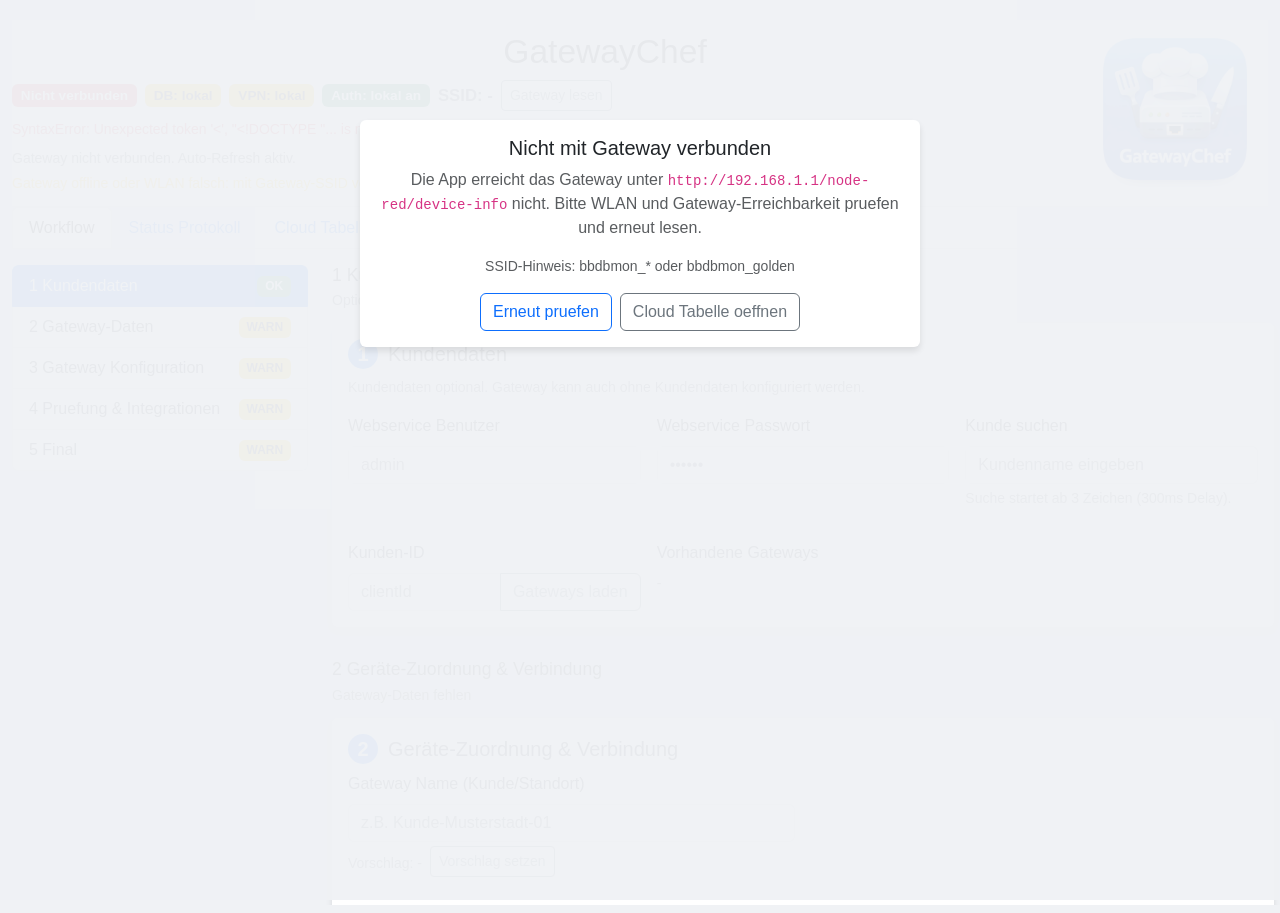
==== templates/index.html @ eb7a3247 "Improve legacy gateway onboarding flow" ====
<!DOCTYPE html>
<html lang="de">
<head>
    <meta charset="UTF-8">
    <meta name="viewport" content="width=device-width, initial-scale=1.0">
    <title>GatewayChef</title>
    <link href="https://cdn.jsdelivr.net/npm/bootstrap@5.3.0/dist/css/bootstrap.min.css" rel="stylesheet">
    <link href="/static/css/app.css" rel="stylesheet">
    <link rel="icon" type="image/png" href="/static/icon/IconGatewayChef.png">
</head>
<body>

<div class="container" style="max-width: 1500px;">
    <div class="app-header">
        <div class="d-flex justify-content-between align-items-center">
            <div class="app-title d-flex align-items-center gap-2 flex-grow-1 justify-content-center">
                <h2 class="m-0">GatewayChef</h2>
            </div>
            <img src="/static/icon/IconGatewayChef.png" alt="GatewayChef" class="app-title-icon app-title-icon-right">
        </div>
        <div class="d-flex flex-wrap align-items-center gap-2 mt-2 headline-conn">
            <span class="badge bg-secondary" id="gatewayConnectionState">Unbekannt</span>
            <span class="badge bg-secondary" id="dbProxyState">DB: -</span>
            <span class="badge bg-secondary" id="vpnProxyState">VPN: -</span>
            <span class="badge bg-secondary" id="authModeState">Auth: -</span>
            <span class="badge bg-warning text-dark" id="gatewayGoldenBadge" style="display:none;">Golden Config erkannt</span>
            <span class="text-muted" id="gatewayConnectionHint">Bitte mit dem Gateway-WLAN verbinden.</span>
            <button class="btn btn-outline-secondary btn-sm" type="button" onclick="runReadPipeline()">Gateway lesen</button>
        </div>
        <div class="small text-danger mt-2" id="gatewayConnectionError" style="display:none;"></div>
        <div class="small text-muted mt-2" id="appStatusInfo">Gateway nicht verbunden. Auto-Refresh aus.</div>
        <div class="small text-muted mt-1" id="runtimeHintInfo"></div>
    </div>

    <ul class="nav nav-tabs mb-3 no-scroll-tabs" id="mainTabs" role="tablist">
        <li class="nav-item" role="presentation">
            <button class="nav-link active" id="tab-workflow-tab" data-bs-toggle="tab" data-bs-target="#tab-workflow" type="button" role="tab" aria-controls="tab-workflow" aria-selected="true">Workflow</button>
        </li>
        <li class="nav-item" role="presentation">
            <button class="nav-link" id="tab-log-tab" data-bs-toggle="tab" data-bs-target="#tab-log" type="button" role="tab" aria-controls="tab-log" aria-selected="false">Status Protokoll</button>
        </li>
        <li class="nav-item" role="presentation">
            <button class="nav-link" id="tab-cloud-table-tab" data-bs-toggle="tab" data-bs-target="#tab-cloud-table" type="button" role="tab" aria-controls="tab-cloud-table" aria-selected="false" onclick="openCloudTableViewer()">Cloud Tabelle</button>
        </li>
    </ul>

    <div class="tab-content" id="mainTabContent">
    <div class="tab-pane fade show active" id="tab-workflow" role="tabpanel" aria-labelledby="tab-workflow-tab">
        <div class="workflow-layout row g-4">
            <div class="col-lg-3 workflow-static">
                <div class="list-group stepper" id="stepperNav">
                    <a class="list-group-item list-group-item-action" id="step-link-customer" href="#step-customer">1 Kundendaten <span class="badge bg-secondary ms-2" id="step-status-customer">-</span></a>
                    <a class="list-group-item list-group-item-action" id="step-link-gateway-data" href="#step-gateway-data">2 Gateway-Daten <span class="badge bg-secondary ms-2" id="step-status-gateway-data">-</span></a>
                    <a class="list-group-item list-group-item-action" id="step-link-config" href="#step-config">3 Gateway Konfiguration <span class="badge bg-secondary ms-2" id="step-status-config">-</span></a>
                    <a class="list-group-item list-group-item-action" id="step-link-inspection" href="#step-inspection">4 Pruefung &amp; Integrationen <span class="badge bg-secondary ms-2" id="step-status-inspection">-</span></a>
                    <a class="list-group-item list-group-item-action" id="step-link-final" href="#step-final">5 Final <span class="badge bg-secondary ms-2" id="step-status-final">-</span></a>
                </div>
            </div>
            <div class="col-lg-9 workflow-scroll">

                <section id="step-customer" data-step="customer" class="section-block">
                    <div class="section-header">
                        <div>
                            <h5 class="section-title">1 Kundendaten</h5>
                            <div class="section-status small text-muted" id="section-status-customer">Status: -</div>
                        </div>
                    </div>
                    <div class="card">
                        <div class="card-body">
                            <h5 class="card-title"><span class="step-num">1</span>Kundendaten</h5>
                            <p class="text-muted small">Kundendaten optional. Gateway kann auch ohne Kundendaten konfiguriert werden.</p>
                            <div class="row g-3">
                                <div class="col-md-4">
                                    <label for="wsUser" class="form-label">Webservice Benutzer</label>
                                    <input type="text" class="form-control" id="wsUser" placeholder="admin">
                                </div>
                                <div class="col-md-4">
                                    <label for="wsPass" class="form-label">Webservice Passwort</label>
                                    <input type="password" class="form-control" id="wsPass" placeholder="••••••">
                                </div>
                                <div class="col-md-4">
                                    <label for="clientSearch" class="form-label">Kunde suchen</label>
                                    <input type="text" class="form-control" id="clientSearch" placeholder="Kundenname eingeben">
                                    <div class="form-text small">Suche startet ab 3 Zeichen (300ms Delay).</div>
                                </div>
                                <div class="col-12">
                                    <div id="clientSearchResults" class="list-group client-results"></div>
                                </div>
                                <div class="col-md-4">
                                    <label for="clientId" class="form-label">Kunden-ID</label>
                                    <div class="input-group">
                                        <input type="text" class="form-control" id="clientId" placeholder="clientId">
                                        <button class="btn btn-outline-secondary" type="button" onclick="loadClientGateways()">Gateways laden</button>
                                    </div>
                                </div>
                                <div class="col-md-8">
                                    <label class="form-label">Vorhandene Gateways</label>
                                    <div class="small text-muted mb-1" id="clientGatewaysStatus">-</div>
                                    <ul class="list-group small" id="clientGatewaysList"></ul>
                                </div>
                            </div>
                        </div>
                    </div>
                </section>

                <section id="step-gateway-data" data-step="gateway-data" class="section-block">
                    <div class="section-header">
                        <div>
                            <h5 class="section-title">2 Geräte‑Zuordnung &amp; Verbindung</h5>
                            <div class="section-status small text-muted" id="section-status-gateway-data">Status: -</div>
                        </div>
                    </div>
                    <div class="card">
                        <div class="card-body">
                            <h5 class="card-title"><span class="step-num">2</span>Geräte‑Zuordnung &amp; Verbindung</h5>
                            <div class="row g-3">
                                <div class="col-md-6">
                                    <label for="gwName" class="form-label">Gateway Name (Kunde/Standort)</label>
                                    <div class="input-group">
                                        <input type="text" class="form-control" id="gwName" placeholder="z.B. Kunde-Musterstadt-01">
                                    </div>
                                    <div class="d-flex flex-wrap align-items-center gap-2 mt-1">
                                        <div class="form-text small text-muted" id="suggestedNameLabel">Vorschlag: -</div>
                                        <button class="btn btn-outline-secondary btn-sm" type="button" onclick="setSuggestedName()">Vorschlag setzen</button>
                                    </div>
                                </div>
                                <div class="w-100"></div>
                                <div class="col-md-6">
                                    <label class="form-label">VPN IP (auto)</label>
                                    <div class="input-group">
                                        <input type="text" class="form-control" id="vpnIp" placeholder="VPN IP">
                                        <button class="btn btn-outline-primary" type="button" onclick="applyVpnIp()">Apply</button>
                                        <button class="btn btn-outline-primary" type="button" onclick="fetchIp()">Get New</button>
                                    </div>
                                </div>
                                <div class="w-100"></div>
                                <div class="col-md-6">
                                    <label class="form-label">SIM Vendor</label>
                                    <div class="input-group">
                                        <select class="form-select" id="simVendor" onchange="handleSimVendorChange()">
                                            <option value="">Bitte waehlen</option>
                                        </select>
                                        <button class="btn btn-outline-secondary" type="button" onclick="fetchNextSim()">Next SIM</button>
                                    </div>
                                    <div class="form-text small">APN wird automatisch gesetzt. SIM Daten kommen nicht vom Gateway.</div>
                                </div>
                                <div class="col-md-6">
                                    <label class="form-label">SIM ICCID</label>
                                    <input type="text" class="form-control" id="simIccid" placeholder="8941...">
                                    <div class="form-text small text-muted">SIM ICCID wird bei bestehendem Gateway aus der DB geladen.</div>
                                </div>
                                <div class="col-12">
                                    <button class="btn btn-outline-primary" type="button" onclick="saveCustomerData()">Zuordnung speichern</button>
                                    <span class="small text-muted ms-2">Speichert Name/Serial (und optional SIM) in der DB nach VPN IP.</span>
                                </div>
                                <div class="col-12">
                                    <div class="alert alert-warning d-none mb-0" id="knownGatewayNotice">
                                        <div class="d-flex flex-wrap justify-content-between align-items-start gap-3">
                                            <div>
                                                <div class="fw-semibold">Gateway ist in der DB bereits bekannt.</div>
                                                <div class="small mb-1" id="knownGatewayNoticeText">-</div>
                                                <div class="small text-muted" id="knownGatewayNoticeMeta">-</div>
                                            </div>
                                            <div class="d-flex align-items-center gap-2">
                                                <span class="badge bg-warning text-dark" id="knownGatewayNoticeState">Bestaetigung offen</span>
                                                <button class="btn btn-sm btn-outline-dark" type="button" onclick="acknowledgeKnownGateway()">Bestaetigen</button>
                                            </div>
                                        </div>
                                    </div>
                                </div>
                            </div>
                        </div>
                    </div>
                </section>

                <section id="step-config" data-step="config" class="section-block">
                    <div class="section-header">
                        <div>
                            <h5 class="section-title">3 Gateway Konfiguration</h5>
                            <div class="section-status small text-muted" id="section-status-config">Status: -</div>
                        </div>
                    </div>
                    <div class="card">
                        <div class="card-body">
                            <h5 class="card-title"><span class="step-num">3</span>Gateway Konfiguration</h5>
                            <div class="d-flex flex-wrap gap-2 align-items-center mb-2">
                                <button class="btn btn-info text-white" type="button" onclick="refreshGatewayStatus()">Status aktualisieren</button>
                                <div class="form-check form-switch ms-2">
                                    <input class="form-check-input" type="checkbox" id="gwAutoRefresh" onchange="toggleAutoRefresh(this.checked)" checked>
                                    <label class="form-check-label small" for="gwAutoRefresh">Auto-Refresh</label>
                                </div>
                                <span class="small text-muted">Quelle Device-Info: <code>/node-red/device-info</code></span>
                                <span class="small text-muted">Quelle LoRa: <code>/node-red/device-info-lora</code></span>
                            </div>
                            <div class="mb-3">
                                <div class="d-flex flex-wrap gap-2 align-items-center">
                                    <a class="btn btn-outline-primary btn-sm" href="http://192.168.1.1" target="_blank">Gateway Login</a>
                                    <span class="small text-muted">User: <code id="loginUser">admin</code></span>
                                    <button class="btn btn-outline-secondary btn-sm" type="button" onclick="copyText(document.getElementById('loginUser').textContent, 'login_user')">Copy User</button>
                                    <span class="small text-muted">Passwort: <code id="loginPassword">bb_DB_2024_rat</code></span>
                                    <button class="btn btn-outline-secondary btn-sm" type="button" onclick="copyText(document.getElementById('loginPassword').textContent, 'login_password')">Copy Passwort</button>
                                    <button class="btn btn-outline-secondary btn-sm" type="button" onclick="openHelp('login')">Hilfe</button>
                                </div>
                            </div>
                            <div class="table-responsive">
                                <table class="table table-sm align-middle gw-status-table">
                                    <thead>
                                        <tr>
                                            <th>Konfiguration</th>
                                            <th>Aktuell</th>
                                            <th>Erwartet</th>
                                            <th></th>
                                            <th>Aktion</th>
                                        </tr>
                                    </thead>
                                    <tbody>
                                        <tr id="rowGatewayId">
                                            <td>Gateway ID</td>
                                            <td id="statusGatewayId">-</td>
                                            <td id="targetGatewayId">-</td>
                                            <td id="statusGatewayIdState" class="status-cell">-</td>
                                            <td class="actions-wide">
                                                <button class="btn btn-outline-secondary btn-sm" type="button" onclick="copyText(document.getElementById('targetGatewayId').textContent, 'gateway_id')">Copy</button>
                                                <button class="btn btn-outline-secondary btn-sm" type="button" onclick="copyAndOpen(document.getElementById('targetGatewayId').textContent, 'gateway_id', 'http://192.168.1.1/#packetforward/general')">Copy &amp; Open</button>
                                                <button class="btn btn-outline-secondary btn-sm" type="button" onclick="openHelp('gateway-id')">Hilfe</button>
                                            </td>
                                        </tr>
                                        <tr id="rowApn">
                                            <td>APN (UI)</td>
                                            <td id="cfgApn"><strong id="cfgApnValue">-</strong></td>
                                            <td id="targetApn">-</td>
                                            <td id="cfgApnState" class="status-cell">-</td>
                                            <td class="actions-wide">
                                                <button class="btn btn-outline-secondary btn-sm" type="button" onclick="copyText(document.getElementById('cfgApn').textContent, 'apn')">Copy</button>
                                                <button class="btn btn-outline-secondary btn-sm" type="button" onclick="copyAndOpen(document.getElementById('cfgApn').textContent, 'apn', 'http://192.168.1.1/#network/interfaces/cellular')">Copy &amp; Open</button>
                                                <button class="btn btn-outline-secondary btn-sm" type="button" onclick="openHelp('apn')">Hilfe</button>
                                            </td>
                                        </tr>
                                        <tr id="rowVpnIp">
                                            <td>VPN IP (Gateway)</td>
                                            <td id="statusVpnReported">-</td>
                                            <td id="targetVpnIp">-</td>
                                            <td id="statusVpnReportedState" class="status-cell">-</td>
                                            <td class="actions-wide">
                                                <button class="btn btn-outline-secondary btn-sm" type="button" onclick="copyText(formatVpnCidr(document.getElementById('targetVpnIp').textContent), 'vpn_ip/32')">Copy</button>
                                                <button class="btn btn-outline-secondary btn-sm" type="button" onclick="copyAndOpen(formatVpnCidr(document.getElementById('targetVpnIp').textContent), 'vpn_ip/32', 'http://192.168.1.1/#network/vpn/wireguard')">Copy &amp; Open</button>
                                                <button class="btn btn-outline-secondary btn-sm" type="button" onclick="openHelp('vpn')">Hilfe</button>
                                            </td>
                                        </tr>
                                        <tr id="rowVpnKey">
                                            <td>VPN Private Key</td>
                                            <td id="cfgVpnKey">-</td>
                                            <td id="targetVpnKey" class="truncate-key">-</td>
                                            <td id="cfgVpnKeyState" class="status-cell">-</td>
                                            <td class="actions-wide">
                                                <button class="btn btn-outline-secondary btn-sm" type="button" onclick="copyText(document.getElementById('targetVpnKey').dataset.full || '', 'vpn_key')">Copy</button>
                                                <button class="btn btn-outline-secondary btn-sm" type="button" onclick="copyAndOpen(document.getElementById('targetVpnKey').dataset.full || '', 'vpn_key', 'http://192.168.1.1/#network/vpn/wireguard')">Copy &amp; Open</button>
                                                <button class="btn btn-outline-secondary btn-sm" type="button" onclick="openHelp('vpn')">Hilfe</button>
                                            </td>
                                        </tr>
                                        <tr id="rowWifiSsid">
                                            <td>WiFi SSID</td>
                                            <td id="statusWifiSsid">-</td>
                                            <td id="targetWifiSsid">-</td>
                                            <td id="statusWifiSsidState" class="status-cell">-</td>
                                            <td class="actions-wide">
                                                <button class="btn btn-outline-secondary btn-sm" type="button" onclick="copyText(document.getElementById('targetWifiSsid').textContent, 'wifi_ssid')">Copy</button>
                                                <button class="btn btn-outline-secondary btn-sm" type="button" onclick="copyAndOpen(document.getElementById('targetWifiSsid').textContent, 'wifi_ssid', 'http://192.168.1.1/#network/interfaces/wlan')">Copy &amp; Open</button>
                                                <button class="btn btn-outline-secondary btn-sm" type="button" onclick="openHelp('wifi-ssid')">Hilfe</button>
                                            </td>
                                        </tr>
                                    </tbody>
                                </table>
                            </div>
                        </div>
                    </div>

                </section>

                <section id="step-inspection" data-step="inspection" class="section-block">
                    <div class="section-header">
                        <div>
                            <h5 class="section-title">4 Pruefung &amp; Integrationen</h5>
                            <div class="section-status small text-muted" id="section-status-inspection">Status: -</div>
                        </div>
                    </div>
                    <div class="card">
                        <div class="card-body">
                            <h5 class="card-title"><span class="step-num">4</span>Gateway Pruefung &amp; Integrationen</h5>
                            <div class="small text-muted mb-3">Gateway-Zustand und Cloud-Dienste werden gemeinsam bewertet.</div>
                            <div class="alert alert-warning mb-3" id="gatewayFirmwareWarning">Stellen Sie sicher, dass mindestens Firmware-Version <code>60.0.0.48</code> installiert ist.</div>
                            <div class="table-responsive">
                                <table class="table table-sm align-middle status-table">
                                    <thead>
                                        <tr>
                                            <th>Bereich</th>
                                            <th>Status</th>
                                            <th>Details</th>
                                            <th>Aktion</th>
                                        </tr>
                                    </thead>
                                    <tbody>
                                        <tr id="rowCellularStatus">
                                            <td>Cellular</td>
                                            <td id="statusCellularStatus">-</td>
                                            <td id="statusCellularDetails">Quelle Gateway</td>
                                            <td>-</td>
                                        </tr>
                                        <tr id="rowVpnReach">
                                            <td>VPN Health</td>
                                            <td id="statusVpnReach">-</td>
                                            <td id="statusVpnReachDetails">VPN ueber Cloud API</td>
                                            <td>
                                                <button class="btn btn-outline-secondary btn-sm" type="button" onclick="checkVpnReachability()">Pruefen</button>
                                            </td>
                                        </tr>
                                        <tr id="rowLoraStatus">
                                            <td>LoRa</td>
                                            <td id="statusLns">-</td>
                                            <td id="statusLoraDetails">Gateway / Node-RED</td>
                                            <td>-</td>
                                        </tr>
                                        <tr id="rowGatewayEuiStatus">
                                            <td>Gateway EUI</td>
                                            <td id="statusGatewayEui">-</td>
                                            <td id="statusGatewayEuiDetails">Quelle device-info-lora</td>
                                            <td>-</td>
                                        </tr>
                                        <tr id="rowMacAddress">
                                            <td>MAC Adresse</td>
                                            <td id="statusMacAddress">-</td>
                                            <td id="statusMacDetails">Quelle device-info</td>
                                            <td>-</td>
                                        </tr>
                                        <tr id="rowSerialNumber">
                                            <td>Serial Number</td>
                                            <td id="statusSerialNumber">-</td>
                                            <td id="statusSerialDetails">Fix im Gateway</td>
                                            <td>-</td>
                                        </tr>
                                        <tr id="rowFirmwareVersion">
                                            <td>Firmware</td>
                                            <td id="statusFirmwareVersion">-</td>
                                            <td id="statusFirmwareDetails">Quelle device-info</td>
                                            <td>-</td>
                                        </tr>
                                        <tr id="rowChirpstackService">
                                            <td>ChirpStack</td>
                                            <td id="chirpstackStatus">-</td>
                                            <td id="serviceDetailsChirpstack">-</td>
                                            <td>
                                                <button class="btn btn-outline-secondary btn-sm" type="button" onclick="checkChirpstackExists()">Pruefen</button>
                                                <button class="btn btn-outline-primary btn-sm" type="button" id="btnChirpstackCreate" onclick="createChirpstackDevice()">Anlegen</button>
                                            </td>
                                        </tr>
                                        <tr id="rowMilesightService">
                                            <td>Milesight</td>
                                            <td id="milesightStatus">-</td>
                                            <td id="serviceDetailsMilesight">-</td>
                                            <td>
                                                <button class="btn btn-outline-secondary btn-sm" type="button" onclick="checkMilesightExists()">Pruefen</button>
                                                <button class="btn btn-outline-primary btn-sm" type="button" id="btnMilesightCreate" onclick="createMilesightDevice()">Anlegen</button>
                                            </td>
                                        </tr>
                                        <tr id="rowWebserviceService">
                                            <td>Webservice</td>
                                            <td id="webserviceStatus">-</td>
                                            <td id="serviceDetailsWebservice">-</td>
                                            <td>
                                                <button class="btn btn-outline-secondary btn-sm" type="button" onclick="checkWebserviceStatus()">Pruefen</button>
                                                <button class="btn btn-outline-primary btn-sm" type="button" onclick="createWebserviceGateway()">Anlegen</button>
                                            </td>
                                        </tr>
                                    </tbody>
                                </table>
                            </div>
                            <input type="hidden" id="gwMac">
                            <input type="hidden" id="gwSn">
                            <input type="hidden" id="loraGatewayEui">
                            <input type="hidden" id="loraGatewayId">
                            <input type="hidden" id="loraActiveServer">
                            <input type="hidden" id="loraStatus">
                            <input type="hidden" id="loraPending">
                            <input type="hidden" id="gwVpnReported">
                            <input type="hidden" id="gwWifiSsid">
                            <input type="hidden" id="gwEui">
                            <input type="hidden" id="gwCellularStatus">
                            <input type="hidden" id="gwLteState">
                            <input type="hidden" id="gwLteConnected">
                            <input type="hidden" id="gwIpAssigned">
                            <input type="hidden" id="gwCellularIp">
                            <input type="hidden" id="gwWifiIp">
                            <input type="hidden" id="simCardId">
                            <input type="hidden" id="simInventoryId">
                            <input type="hidden" id="vpnKey">
                            <span id="cfgGatewayId" class="d-none">-</span>
                            <span id="cfgVpnIp" class="d-none">-</span>
                            <span id="cfgWifiSsid" class="d-none">-</span>
                            <span id="cfgGatewayIdState" class="d-none">-</span>
                            <span id="cfgVpnIpState" class="d-none">-</span>
                            <span id="cfgWifiSsidState" class="d-none">-</span>
                        </div>
                    </div>
                </section>

                <section id="step-final" data-step="final" class="section-block">
                    <div class="section-header">
                        <div>
                            <h5 class="section-title">5 Cloud DB + Freigabe</h5>
                            <div class="section-status small text-muted" id="section-status-final">Status: -</div>
                        </div>
                    </div>
                    <div class="card">
                        <div class="card-body">
                            <h5 class="card-title"><span class="step-num">5</span>Cloud DB + Freigabe</h5>
                            <div class="d-grid gap-2 mt-3">
                                <button class="btn btn-success btn-lg" id="btnPush" onclick="pushData()" disabled>In Cloud DB speichern</button>
                                <button class="btn btn-primary btn-lg" id="btnConfirmProvision" onclick="confirmProvisioning()" disabled>Final freigeben</button>
                            </div>
                            <div class="small text-muted mt-1" id="finalActionHint">Erst speichern, dann final freigeben.</div>
                        </div>
                    </div>
                </section>
            </div>
        </div>
    </div>
    <div class="tab-pane fade" id="tab-log" role="tabpanel" aria-labelledby="tab-log-tab">
        <div class="card mb-4">
            <div class="card-header bg-dark text-white">Status Protokoll</div>
            <div class="card-body p-0">
                <div id="statusLog" class="console-log">
                    <div>.. Bereit. Warte auf Eingabe.</div>
                </div>
            </div>
        </div>
    </div>
    <div class="tab-pane fade" id="tab-cloud-table" role="tabpanel" aria-labelledby="tab-cloud-table-tab">
        <div class="card mb-3">
            <div class="card-body">
                <div class="fw-semibold mb-2">VPN Pool Import</div>
                <div class="small text-muted mb-2">Importiert generierte <code>peer_inventory.csv</code> nach <code>gateway_inventory</code>. Nur <code>gateway</code>-Profile werden angelegt.</div>
                <div class="input-group">
                    <input type="file" class="form-control" id="gatewayInventoryCsv" accept=".csv,text/csv">
                    <button class="btn btn-outline-primary" type="button" onclick="uploadGatewayInventoryCsv()">CSV importieren</button>
                </div>
                <div class="small text-muted mt-2" id="gatewayInventoryImportStatus">-</div>
            </div>
        </div>
        <div class="card mb-4">
            <div class="card-header bg-dark text-white">Cloud Tabelle</div>
            <div class="card-body">
                <div class="row g-2 align-items-end mb-3">
                    <div class="col-md-3">
                        <label for="manualGatewayVpnIp" class="form-label">Manuell anlegen: VPN IP</label>
                        <input type="text" class="form-control" id="manualGatewayVpnIp" placeholder="172.30.x.x">
                    </div>
                    <div class="col-md-4">
                        <label for="manualGatewayPrivateKey" class="form-label">Private Key</label>
                        <input type="text" class="form-control font-monospace" id="manualGatewayPrivateKey" placeholder="WireGuard Private Key">
                    </div>
                    <div class="col-md-3">
                        <label for="manualGatewayWifiSsid" class="form-label">WiFi SSID optional</label>
                        <input type="text" class="form-control" id="manualGatewayWifiSsid" placeholder="bbdbmon_x.y">
                    </div>
                    <div class="col-md-2 d-grid">
                        <button class="btn btn-outline-primary" type="button" onclick="createManualGatewaySeed()">Eintrag anlegen</button>
                    </div>
                </div>
                <div class="small text-muted mb-3" id="manualGatewayCreateStatus">Fallback: legt einen freien <code>gateway_inventory</code>-Eintrag an, falls der Gateway historisch noch nicht in der DB existiert.</div>
                <div class="row g-2 align-items-end mb-3">
                    <div class="col-md-6">
                        <label for="cloudTableSearch" class="form-label">Suche</label>
                        <input type="text" class="form-control" id="cloudTableSearch" placeholder="VPN IP, Name, Serial, EUI, ICCID">
                    </div>
                    <div class="col-md-2">
                        <label for="cloudTableSort" class="form-label">Sortierung</label>
                        <select class="form-select" id="cloudTableSort">
                            <option value="last_sync:desc" selected>Zuletzt Sync, neu zuerst</option>
                            <option value="last_sync:asc">Zuletzt Sync, alt zuerst</option>
                            <option value="vpn_ip:asc">VPN IP, numerisch aufsteigend</option>
                            <option value="vpn_ip:desc">VPN IP, numerisch absteigend</option>
                        </select>
                    </div>
                    <div class="col-md-2">
                        <label for="cloudTableLimit" class="form-label">Limit</label>
                        <select class="form-select" id="cloudTableLimit">
                            <option value="25">25</option>
                            <option value="50" selected>50</option>
                            <option value="100">100</option>
                            <option value="200">200</option>
                            <option value="500">500</option>
                            <option value="1000">1000</option>
                        </select>
                    </div>
                    <div class="col-md-2 d-grid">
                        <button class="btn btn-outline-primary" type="button" onclick="loadCloudTableViewer()">Aktualisieren</button>
                    </div>
                </div>
                <input type="hidden" id="cloudTableOffset" value="0">
                <div class="small text-muted mb-2" id="cloudTableStatus">Bereit.</div>
                <div class="d-flex align-items-center gap-2 mb-3">
                    <button class="btn btn-outline-secondary btn-sm" type="button" id="cloudTablePrev" onclick="changeCloudTablePage(-1)" disabled>Zurueck</button>
                    <button class="btn btn-outline-secondary btn-sm" type="button" id="cloudTableNext" onclick="changeCloudTablePage(1)" disabled>Weiter</button>
                    <span class="small text-muted" id="cloudTablePageInfo">Seite 0 / 0</span>
                </div>
                <div class="small text-muted mb-3">Ansicht zeigt direkte DB-Werte aus <code>gateway_inventory</code> plus SIM-Zuordnung. <span class="text-muted">"leer in DB"</span> bedeutet: Feld ist in der Cloud-DB aktuell nicht befuellt.</div>
                <div class="table-responsive">
                    <table class="table table-sm table-striped align-middle">
                        <thead>
                            <tr>
                                <th>VPN IP</th>
                                <th>Name</th>
                                <th>Serial</th>
                                <th>EUI</th>
                                <th>SSID</th>
                                <th>Private Key</th>
                                <th>Status</th>
                                <th>SIM ICCID</th>
                                <th>Provider</th>
                                <th>Zuletzt Sync</th>
                            </tr>
                        </thead>
                        <tbody id="cloudTableBody">
                            <tr>
                                <td colspan="10" class="text-muted">Noch keine Daten geladen.</td>
                            </tr>
                        </tbody>
                    </table>
                </div>
            </div>
        </div>
    </div>
</div>

<div class="modal fade" id="helpModal" tabindex="-1" aria-hidden="true">
    <div class="modal-dialog modal-lg modal-dialog-scrollable">
        <div class="modal-content">
            <div class="modal-header">
                <h5 class="modal-title" id="helpModalTitle">Hilfe</h5>
                <button type="button" class="btn-close" data-bs-dismiss="modal" aria-label="Close"></button>
            </div>
            <div class="modal-body">
                <div id="helpModalBody">Lade...</div>
            </div>
        </div>
    </div>
</div>

<div class="blocked-overlay" id="appBlocked">
    <div class="card">
        <div class="card-body text-center">
            <h5 class="card-title">Nicht mit Gateway verbunden</h5>
            <p class="text-muted">Die App erreicht das Gateway unter <code>http://192.168.1.1/node-red/device-info</code> nicht. Bitte WLAN und Gateway-Erreichbarkeit pruefen und erneut lesen.</p>
            <div class="small text-muted mb-3">SSID-Hinweis: <span id="blockedSsidHint">bbdbmon_* oder bbdbmon_golden</span></div>
            <div class="d-flex justify-content-center gap-2">
                <button class="btn btn-outline-primary" type="button" onclick="runReadPipeline()">Erneut pruefen</button>
                <button class="btn btn-outline-secondary" type="button" onclick="openCloudTableViewer()">Cloud Tabelle oeffnen</button>
            </div>
        </div>
    </div>
</div>

<script>
  window.RUNTIME_CONFIG = {{ runtime | tojson }};
</script>
<script type="module" src="/static/js/main.js"></script>
<script src="https://cdn.jsdelivr.net/npm/bootstrap@5.3.0/dist/js/bootstrap.bundle.min.js"></script>

</body>
</html>
---- static/css/app.css ----
body { padding-top: 20px; background-color: #f0f2f5; font-family: 'Segoe UI', Tahoma, Geneva, Verdana, sans-serif; }
.app-header {
    position: sticky;
    top: 0;
    z-index: 1030;
    background: #f8f9fa;
    padding: 12px 70px 12px 0;
    border-bottom: 1px solid #e6e6e6;
    position: relative;
}
.app-header h2 { font-size: 2.1rem; }
.headline-conn { font-size: 1.2rem; }
.headline-conn .badge { font-size: 1rem; }
.app-title-icon {
    border-radius: 8px;
}
.app-title-icon-right {
    position: absolute;
    right: 0;
    top: 0;
    bottom: 0;
    height: 100%;
    width: auto;
}
.app-header .badge { font-size: 0.85rem; }
.card { border: none; box-shadow: 0 4px 6px rgba(0,0,0,0.1); margin-bottom: 20px; }
.step-num {
    background: #0d6efd; color: white; width: 30px; height: 30px;
    border-radius: 50%; display: inline-flex; justify-content: center;
    align-items: center; margin-right: 10px; font-weight: bold;
}
.console-log {
    background: #212529; color: #00ff00; font-family: monospace;
    padding: 15px; border-radius: 5px; height: 320px; overflow-y: auto;
    font-size: 0.9em;
}
.match { color: #dc3545; font-weight: 600; }
.actions-wide { min-width: 320px; }
.gw-status-table { width: 100%; table-layout: auto; }
.gw-status-table th,
.gw-status-table td { vertical-align: middle; padding: 0.4rem 0.5rem; }
.gw-status-table td { white-space: nowrap; }
.gw-status-table td.actions-wide { white-space: normal; }
.gw-status-table th:nth-child(1),
.gw-status-table td:nth-child(1),
.gw-status-table th:nth-child(3),
.gw-status-table td:nth-child(3) { width: 1%; white-space: nowrap; }
.gw-status-table th:nth-child(4),
.gw-status-table td:nth-child(4) { width: 70px; }
.gw-status-table th:nth-child(5),
.gw-status-table td:nth-child(5) { width: 240px; }
.status-table { width: 100%; table-layout: auto; }
.status-table th,
.status-table td { vertical-align: middle; padding: 0.4rem 0.5rem; }
.status-table td { white-space: nowrap; }
.status-cell { font-size: 0.85rem; }
.external-table th,
.external-table td {
    height: 64px;
    vertical-align: middle;
}
.external-table td:last-child {
    white-space: nowrap;
}
.gw-status-table tr.row-ok,
.gw-status-table tr.row-ok td,
.status-table tr.row-ok,
.status-table tr.row-ok td { background-color: #dff2df !important; }
.gw-status-table tr.row-bad,
.gw-status-table tr.row-bad td,
.status-table tr.row-bad,
.status-table tr.row-bad td { background-color: #f7d6d6 !important; }
.gw-status-table tr.row-na,
.gw-status-table tr.row-na td,
.status-table tr.row-na,
.status-table tr.row-na td { background-color: #e9f2e9 !important; }
.db-mismatch { color: #b00020; font-weight: 600; }
.truncate-key {
    max-width: 260px;
    overflow: hidden;
    text-overflow: ellipsis;
    white-space: nowrap;
}
.blocked-overlay {
    display: none;
    position: fixed;
    inset: 0;
    background: rgba(240, 242, 245, 0.96);
    z-index: 1050;
}
.blocked-overlay .card { max-width: 560px; margin: 120px auto; }
.ssid-emphasis { font-size: 1.05rem; font-weight: 600; color: #0b5ed7; }
.hint-info { cursor: help; }
.readonly-field { background-color: #f1f3f5; color: #6c757d; }
.workflow-layout {
    margin-bottom: 2rem;
    height: calc(100vh - 260px);
}
.workflow-scroll {
    max-height: 100%;
    overflow-y: auto;
    padding-right: 6px;
}
.workflow-static {
    align-self: flex-start;
}
.stepper { position: sticky; top: 90px; max-height: calc(100vh - 140px); overflow: hidden; }
.stepper .list-group-item { display: flex; align-items: center; justify-content: space-between; }
.section-block { margin-bottom: 2rem; }
.section-header { display: flex; align-items: flex-start; justify-content: space-between; margin-bottom: 0.75rem; }
.section-title { font-size: 1.1rem; margin: 0; }
.section-status { margin-top: 0.25rem; }
.no-scroll-tabs {
    overflow-x: hidden;
    flex-wrap: wrap;
    overflow-y: hidden;
}
.client-results {
    max-height: 220px;
    overflow-y: auto;
}
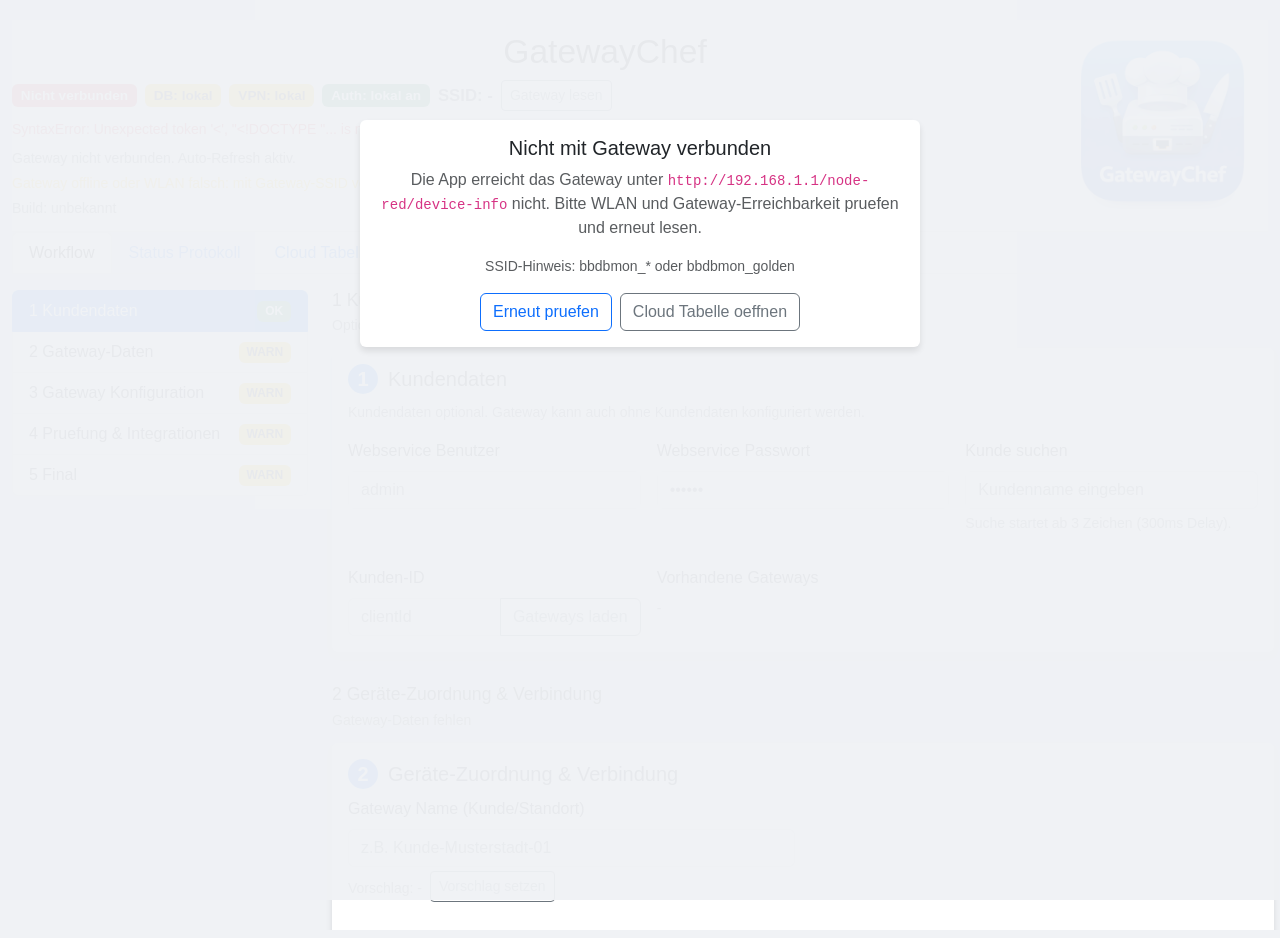
==== commit 32ea731c: "Show build info and customer save feedback" ====
--- a/templates/index.html
+++ b/templates/index.html
@@ -30,6 +30,7 @@
         <div class="small text-danger mt-2" id="gatewayConnectionError" style="display:none;"></div>
         <div class="small text-muted mt-2" id="appStatusInfo">Gateway nicht verbunden. Auto-Refresh aus.</div>
         <div class="small text-muted mt-1" id="runtimeHintInfo"></div>
+        <div class="small text-muted mt-1" id="buildInfo">Build: -</div>
     </div>
 
     <ul class="nav nav-tabs mb-3 no-scroll-tabs" id="mainTabs" role="tablist">
@@ -152,6 +153,9 @@
                                 <div class="col-12">
                                     <button class="btn btn-outline-primary" type="button" onclick="saveCustomerData()">Zuordnung speichern</button>
                                     <span class="small text-muted ms-2">Speichert Name/Serial (und optional SIM) in der DB nach VPN IP.</span>
+                                </div>
+                                <div class="col-12">
+                                    <div class="small text-muted" id="customerSaveStatus">-</div>
                                 </div>
                                 <div class="col-12">
                                     <div class="alert alert-warning d-none mb-0" id="knownGatewayNotice">
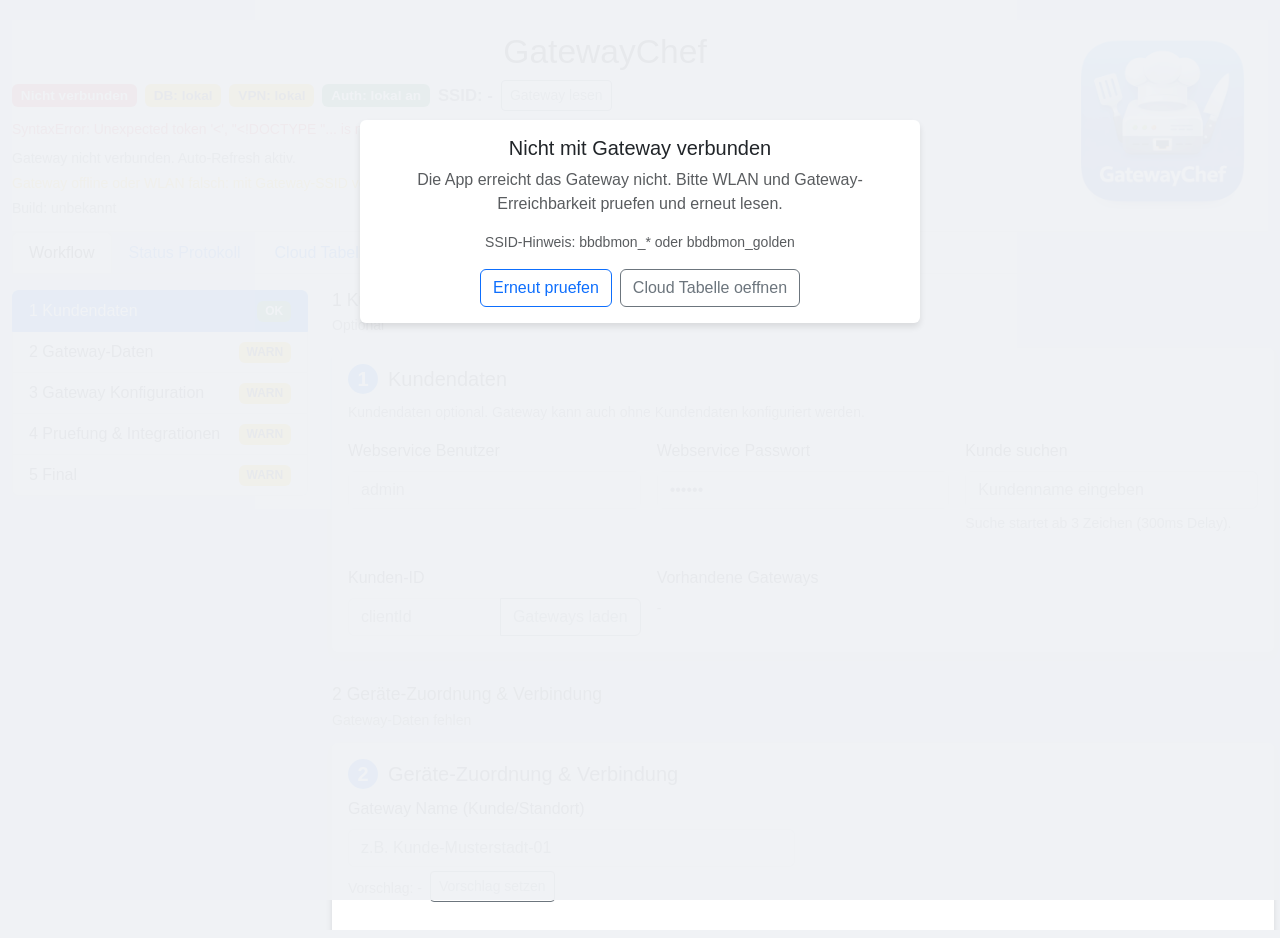
==== commit dc856e2a: "chore: checkpoint current workspace state" ====
--- a/templates/index.html
+++ b/templates/index.html
@@ -134,6 +134,14 @@
                                         <button class="btn btn-outline-primary" type="button" onclick="fetchIp()">Get New</button>
                                     </div>
                                 </div>
+                                <div class="col-md-6">
+                                    <label class="form-label">Serial Number</label>
+                                    <div class="input-group">
+                                        <input type="text" class="form-control" id="serialNumberInput" placeholder="Serial Number">
+                                        <button class="btn btn-outline-primary" type="button" onclick="setSerialNumberFromStatus()">Speichern</button>
+                                    </div>
+                                    <div class="form-text small text-muted">Wird bei bestehendem Gateway aus der DB geladen. Falls nicht vorhanden, hier manuell eintragen.</div>
+                                </div>
                                 <div class="w-100"></div>
                                 <div class="col-md-6">
                                     <label class="form-label">SIM Vendor</label>
@@ -166,8 +174,7 @@
                                                 <div class="small text-muted" id="knownGatewayNoticeMeta">-</div>
                                             </div>
                                             <div class="d-flex align-items-center gap-2">
-                                                <span class="badge bg-warning text-dark" id="knownGatewayNoticeState">Bestaetigung offen</span>
-                                                <button class="btn btn-sm btn-outline-dark" type="button" onclick="acknowledgeKnownGateway()">Bestaetigen</button>
+                                                <span class="badge bg-warning text-dark" id="knownGatewayNoticeState">Hinweis</span>
                                             </div>
                                         </div>
                                     </div>
@@ -339,7 +346,7 @@
                                         <tr id="rowSerialNumber">
                                             <td>Serial Number</td>
                                             <td id="statusSerialNumber">-</td>
-                                            <td id="statusSerialDetails">Fix im Gateway</td>
+                                            <td id="statusSerialDetails">Manuell in Schritt 2 oder aus DB</td>
                                             <td>-</td>
                                         </tr>
                                         <tr id="rowFirmwareVersion">
@@ -522,11 +529,12 @@
                                 <th>SIM ICCID</th>
                                 <th>Provider</th>
                                 <th>Zuletzt Sync</th>
+                                <th>Aktion</th>
                             </tr>
                         </thead>
                         <tbody id="cloudTableBody">
                             <tr>
-                                <td colspan="10" class="text-muted">Noch keine Daten geladen.</td>
+                                <td colspan="11" class="text-muted">Noch keine Daten geladen.</td>
                             </tr>
                         </tbody>
                     </table>
@@ -554,7 +562,7 @@
     <div class="card">
         <div class="card-body text-center">
             <h5 class="card-title">Nicht mit Gateway verbunden</h5>
-            <p class="text-muted">Die App erreicht das Gateway unter <code>http://192.168.1.1/node-red/device-info</code> nicht. Bitte WLAN und Gateway-Erreichbarkeit pruefen und erneut lesen.</p>
+            <p class="text-muted">Die App erreicht das Gateway nicht. Bitte WLAN und Gateway-Erreichbarkeit pruefen und erneut lesen.</p>
             <div class="small text-muted mb-3">SSID-Hinweis: <span id="blockedSsidHint">bbdbmon_* oder bbdbmon_golden</span></div>
             <div class="d-flex justify-content-center gap-2">
                 <button class="btn btn-outline-primary" type="button" onclick="runReadPipeline()">Erneut pruefen</button>
--- a/static/css/app.css
+++ b/static/css/app.css
@@ -53,6 +53,17 @@
 .status-table th,
 .status-table td { vertical-align: middle; padding: 0.4rem 0.5rem; }
 .status-table td { white-space: nowrap; }
+.status-table th:nth-child(3),
+.status-table td:nth-child(3) {
+    white-space: normal;
+    overflow-wrap: anywhere;
+    word-break: break-word;
+}
+.status-table th:nth-child(4),
+.status-table td:nth-child(4) {
+    width: 150px;
+    white-space: nowrap;
+}
 .status-cell { font-size: 0.85rem; }
 .external-table th,
 .external-table td {
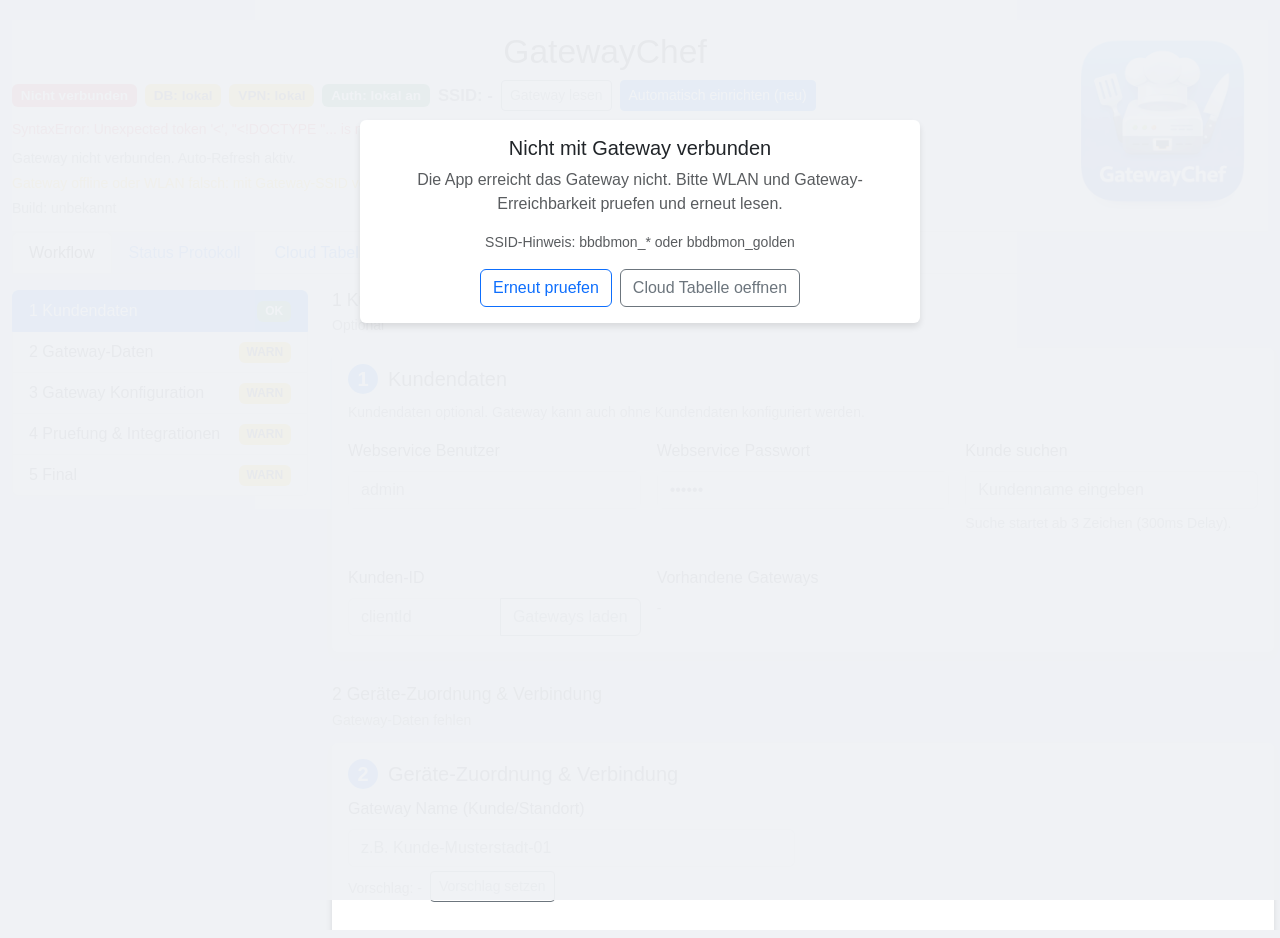
==== commit cc2f8947: "feat(station): Einrichtung über Gateway-WLAN für die Windows-App Ohne Station-Ports zeigt /station d" ====
--- a/templates/index.html
+++ b/templates/index.html
@@ -26,6 +26,7 @@
             <span class="badge bg-warning text-dark" id="gatewayGoldenBadge" style="display:none;">Golden Config erkannt</span>
             <span class="text-muted" id="gatewayConnectionHint">Bitte mit dem Gateway-WLAN verbinden.</span>
             <button class="btn btn-outline-secondary btn-sm" type="button" onclick="runReadPipeline()">Gateway lesen</button>
+            <a class="btn btn-primary btn-sm" href="/station" title="Neues Gateway automatisch einrichten (PC im Gateway-WLAN)">Automatisch einrichten (neu)</a>
         </div>
         <div class="small text-danger mt-2" id="gatewayConnectionError" style="display:none;"></div>
         <div class="small text-muted mt-2" id="appStatusInfo">Gateway nicht verbunden. Auto-Refresh aus.</div>
@@ -130,7 +131,7 @@
                                     <label class="form-label">VPN IP (auto)</label>
                                     <div class="input-group">
                                         <input type="text" class="form-control" id="vpnIp" placeholder="VPN IP">
-                                        <button class="btn btn-outline-primary" type="button" onclick="applyVpnIp()">Apply</button>
+                                        <button class="btn btn-outline-primary" type="button" onclick="saveVpnIp()">Speichern</button>
                                         <button class="btn btn-outline-primary" type="button" onclick="fetchIp()">Get New</button>
                                     </div>
                                 </div>
@@ -205,7 +206,7 @@
                             </div>
                             <div class="mb-3">
                                 <div class="d-flex flex-wrap gap-2 align-items-center">
-                                    <a class="btn btn-outline-primary btn-sm" href="http://192.168.1.1" target="_blank">Gateway Login</a>
+                                    <a id="gatewayLoginLink" class="btn btn-outline-primary btn-sm" href="http://192.168.1.1" target="_blank">Gateway Login</a>
                                     <span class="small text-muted">User: <code id="loginUser">admin</code></span>
                                     <button class="btn btn-outline-secondary btn-sm" type="button" onclick="copyText(document.getElementById('loginUser').textContent, 'login_user')">Copy User</button>
                                     <span class="small text-muted">Passwort: <code id="loginPassword">bb_DB_2024_rat</code></span>
